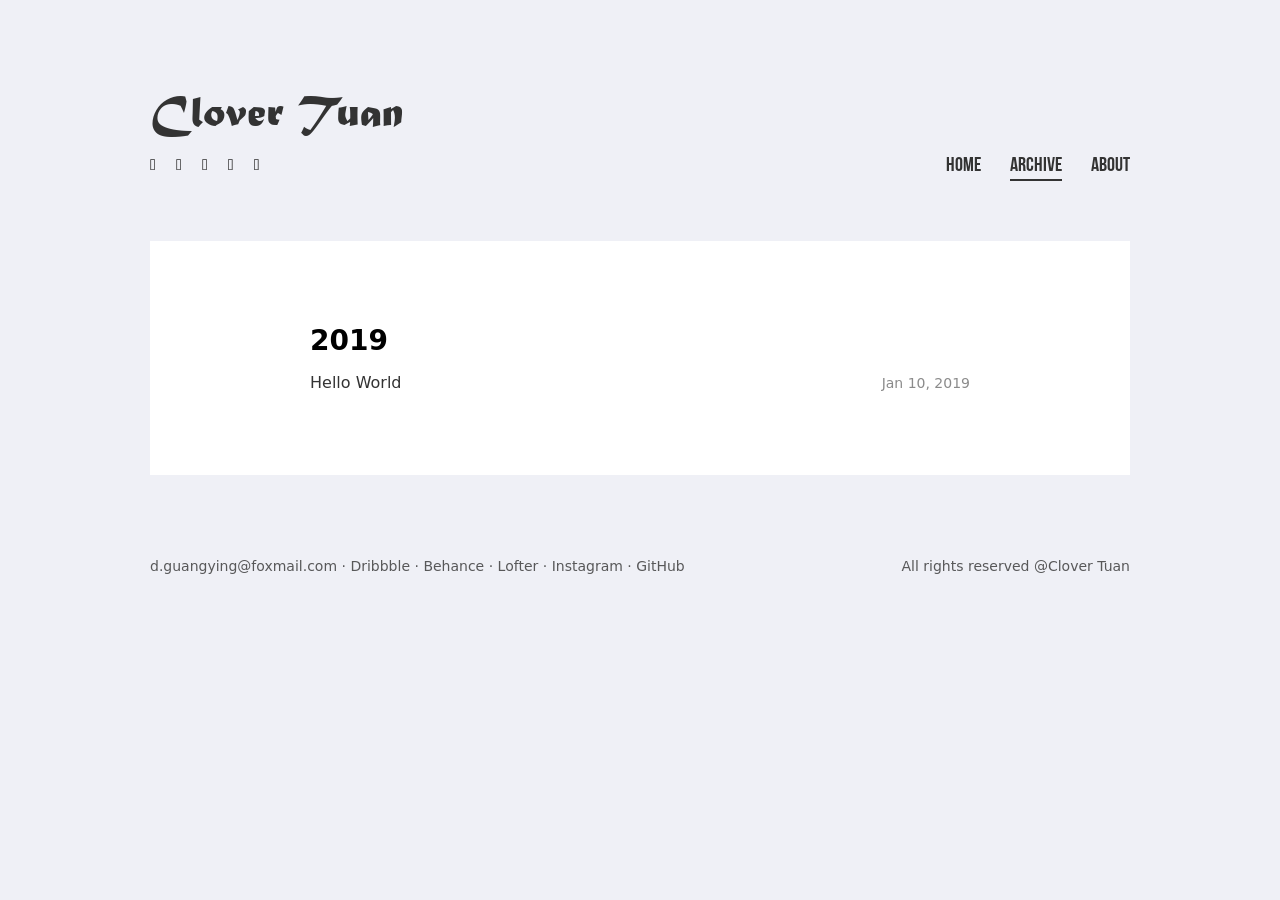
==== archives/index.html @ af70321d "Site updated: 2019-01-10 05:11:15" ====
<!DOCTYPE html>
<html>
<head><meta name="generator" content="Hexo 3.8.0">
  <meta charset="utf-8">
  
  <title>Archives | Without Title</title>
  <meta name="viewport" content="width=device-width, initial-scale=1, maximum-scale=1">
  <meta property="og:type" content="website">
<meta property="og:title" content="Without Title">
<meta property="og:url" content="http://yoursite.com/archives/index.html">
<meta property="og:site_name" content="Without Title">
<meta property="og:locale" content="default">
<meta name="twitter:card" content="summary">
<meta name="twitter:title" content="Without Title">
  
  <link rel="stylesheet" href="/css/index.css">
</head>
</html>
<body style="


  background-color: #eff0f6

">
  <div id="container">
    <nav id="nav">
  <header class="header">
    <a href="/" class="title">Clover Tuan</a>
  </header>
  <div class="ctnWrap">
    <div class="icons">
      
        
          
            <a href="https://dribbble.com/clovertuan" target="_blank" class="nav-icn iconfont icon-dribbble"></a>
          
        
          
            <a href="https://www.behance.net/clovertuan" target="_blank" class="nav-icn iconfont icon-behance"></a>
          
        
          
            <a href="http://clovertuan.lofter.com/" target="_blank" class="nav-icn iconfont icon-lofter"></a>
          
        
          
            <a href="https://www.instagram.com/clovertuan/" target="_blank" class="nav-icn iconfont icon-instagram"></a>
          
        
          
            <a href="https://github.com/cloverTuan" target="_blank" class="nav-icn iconfont icon-github"></a>
          
        
      
    </div>
    <div class="menu">
      
        
            <a href="/" class="nav-menu ">HOME</a>
          
        
            <a href="/archives" class="nav-menu z-active">ARCHIVE</a>
          
        
            <a href="/about" class="nav-menu ">ABOUT</a>
          
        
      
    </div>
  </div>
</nav>
    <div id="main"><section class="archive">
  
  
    <section class="archive-category">
      <h1 class="title">2019</h1>
      <ul class="menu">
        
          <li>
            <a href="/2019/01/10/hello-world/">Hello World</a>
            <span class="date">Jan 10, 2019</span>
          </li>
        
      </ul>
    </section>
  
</section>

</div>
    <footer id="footer" class="f-cf">
  d.guangying@foxmail.com
  
    
      
        · <a href="https://dribbble.com/clovertuan" target="_blank" class="nav-icn">Dribbble</a>
      
    
      
        · <a href="https://www.behance.net/clovertuan" target="_blank" class="nav-icn">Behance</a>
      
    
      
        · <a href="http://clovertuan.lofter.com/" target="_blank" class="nav-icn">Lofter</a>
      
    
      
        · <a href="https://www.instagram.com/clovertuan/" target="_blank" class="nav-icn">Instagram</a>
      
    
      
        · <a href="https://github.com/cloverTuan" target="_blank" class="nav-icn">GitHub</a>
      
    
  
  <span class="copyright">All rights reserved @Clover Tuan</span>
</footer>
  </div>
</body>
</html>
---- css/index.css ----
@import url(reset.css);
#container {
  max-width: 980px;
  margin: 90px auto 75px;
  padding: 0 15px; }
  @media screen and (max-width: 600px) {
    #container {
      margin-top: 20px;
      margin-bottom: 20px; } }

#panel {
  background-color: white; }

a {
  color: #333;
  text-decoration: none; }
  a:hover {
    opacity: .7; }

body {
  font-family: -apple-system, system-ui, "Helvetica Neue", "PingFang SC", "Microsoft YaHei", "Source Han Sans SC", "Noto Sans CJK SC", "WenQuanYi Micro Hei", sans-serif; }

@font-face {
  font-family: 'BebasNeue';
  src: url("/fonts/BebasNeue.otf"); }

@font-face {
  font-family: 'MaturaScriptCapitals';
  src: url("/fonts/MaturaMTScriptCapitals.ttf"); }

@font-face {
  font-family: 'iconfont';
  /* project id 861369 */
  src: url("//at.alicdn.com/t/font_861369_9voy0xmnmvl.eot");
  src: url("//at.alicdn.com/t/font_861369_9voy0xmnmvl.eot?#iefix") format("embedded-opentype"), url("//at.alicdn.com/t/font_861369_9voy0xmnmvl.woff") format("woff"), url("//at.alicdn.com/t/font_861369_9voy0xmnmvl.ttf") format("truetype"), url("//at.alicdn.com/t/font_861369_9voy0xmnmvl.svg#iconfont") format("svg"); }

.iconfont {
  font-family: "iconfont" !important;
  font-size: 16px;
  font-style: normal;
  -webkit-font-smoothing: antialiased;
  -webkit-text-stroke-width: 0.2px;
  -moz-osx-font-smoothing: grayscale; }
  .iconfont.icon-behance::before {
    content: '\e919'; }
  .iconfont.icon-lofter::before {
    content: '\e63c'; }
  .iconfont.icon-instagram::before {
    content: '\e626'; }
  .iconfont.icon-dribbble::before {
    content: '\e6c3'; }
  .iconfont.icon-github::before {
    content: '\e799'; }
  .iconfont.icon-arrow-left::before {
    content: '\e91a'; }
  .iconfont.icon-arrow-right::before {
    content: '\e636'; }

.f-fl {
  float: left; }

.f-fr {
  float: right; }

.f-cf::after {
  content: '';
  display: block;
  height: 0;
  visibility: hidden;
  clear: both; }

#nav {
  margin-bottom: 64px; }
  #nav > .header {
    margin-bottom: 10px; }
    #nav > .header > .title {
      font-size: 45px;
      line-height: 53px;
      color: #333;
      font-family: MaturaScriptCapitals; }
      #nav > .header > .title:hover {
        opacity: .7; }
  #nav > .ctnWrap {
    display: flex;
    flex-wrap: wrap;
    justify-content: space-between; }
    #nav > .ctnWrap > .menu {
      text-align: right; }
    @media screen and (max-width: 600px) {
      #nav > .ctnWrap {
        flex-direction: column; }
        #nav > .ctnWrap > .menu {
          text-align: center;
          margin-top: 10px; } }
  #nav .nav-menu {
    font-family: BebasNeue;
    font-size: 20px;
    line-height: 24px;
    color: #333;
    margin-left: 24px; }
    #nav .nav-menu:first-child {
      margin-left: 0; }
    #nav .nav-menu.z-active {
      position: relative; }
      #nav .nav-menu.z-active::after {
        content: '';
        position: absolute;
        left: 0;
        right: 0;
        bottom: -4px;
        height: 2px;
        background-color: #333; }
    @media screen and (max-width: 600px) {
      #nav .nav-menu {
        margin-left: 10px;
        font-size: 18px; } }
  #nav .nav-icn {
    margin-right: 15px;
    line-height: 24px; }
    #nav .nav-icn:last-child {
      margin-right: 0; }
  @media screen and (max-width: 600px) {
    #nav {
      text-align: center;
      margin-bottom: 20px; }
      #nav > .ctnWrap {
        justify-content: space-around; } }

#footer {
  margin-top: 80px;
  font-size: 14px;
  line-height: 22px;
  opacity: 0.8;
  color: #333; }
  #footer .copyright {
    float: right; }
  @media screen and (max-width: 800px) {
    #footer {
      margin-top: 20px;
      text-align: center; }
      #footer .copyright {
        display: block;
        float: none; } }

.pagination {
  padding: 20px;
  background-color: white;
  text-align: center; }
  .pagination > .prev, .pagination > .next {
    margin: 0 10px; }
  .pagination > .page-number {
    margin: 0 10px; }
    .pagination > .page-number.current {
      text-decoration: underline; }

.project-card {
  display: flex;
  justify-content: space-between;
  align-items: center;
  padding: 80px 100px;
  margin: 40px 0;
  background-color: white;
  color: #333; }
  .project-card > .imgWrap {
    width: 320px;
    height: 240px;
    margin-right: 40px;
    background-color: #f8f8f8; }
    .project-card > .imgWrap > img {
      width: 100%;
      height: 100%; }
  .project-card > .ctnWrap {
    flex: 1; }
    .project-card > .ctnWrap > .title {
      font-weight: 600;
      font-size: 28px;
      line-height: 40px; }
      .project-card > .ctnWrap > .title:hover {
        opacity: 1;
        color: #f0534e; }
    .project-card > .ctnWrap > .desc {
      font-size: 16px;
      line-height: 30px;
      margin-top: 20px;
      margin-bottom: 15px; }
    .project-card > .ctnWrap > .sub {
      font-size: 16px;
      line-height: 30px;
      opacity: .5; }
  .project-card.project-card-continuous {
    flex-direction: row-reverse;
    margin: 0;
    position: relative; }
    .project-card.project-card-continuous > .imgWrap {
      margin-right: 0;
      margin-left: 40px; }
    .project-card.project-card-continuous::after {
      content: '';
      position: absolute;
      left: 100px;
      right: 100px;
      bottom: 0;
      height: 1px;
      background-color: #e5e5e5; }
    @media screen and (max-width: 600px) {
      .project-card.project-card-continuous {
        flex-direction: column;
        padding: 20px; }
        .project-card.project-card-continuous > .imgWrap {
          margin-left: 0;
          margin-bottom: 20px; }
        .project-card.project-card-continuous::after {
          left: 20px;
          right: 20px; } }
  @media screen and (max-width: 600px) {
    .project-card {
      flex-direction: column;
      padding: 20px;
      margin: 10px 0; }
      .project-card > .imgWrap {
        margin-left: 0;
        margin-right: 0;
        margin-bottom: 20px;
        width: 100%; } }

.article {
  margin: 64px 0 80px;
  padding: 80px 100px 0;
  background-color: white;
  color: #333;
  font-size: 16px;
  line-height: 30px; }
  .article > .title {
    font-size: 28px;
    line-height: 40px;
    margin-bottom: 10px;
    font-weight: 600; }
  .article > .sub {
    opacity: .5;
    margin-bottom: 20px; }
  .article > .content {
    padding-bottom: 64px; }
    .article > .content h1, .article > .content h2, .article > .content h3, .article > .content h4, .article > .content h5 {
      font-size: 24px;
      font-weight: 600;
      line-height: 40px;
      margin-bottom: 15px; }
    .article > .content p {
      font-size: 16px;
      line-height: 30px;
      margin-bottom: 15px; }
    .article > .content pre, .article > .content .highlight {
      overflow: auto;
      padding: 0;
      margin-bottom: 15px;
      color: #333;
      background: #f8f8f8; }
      .article > .content pre .gutter, .article > .content .highlight .gutter {
        text-align: right; }
        .article > .content pre .gutter pre, .article > .content .highlight .gutter pre {
          background-color: #f0f0f0;
          padding: 0 10px; }
      .article > .content pre .code, .article > .content .highlight .code {
        padding: 0 10px; }
    .article > .content ul, .article > .content ol {
      margin: 15px 0;
      margin-left: 15px; }
      .article > .content ul > li, .article > .content ol > li {
        padding-left: 20px;
        position: relative; }
        .article > .content ul > li::before, .article > .content ol > li::before {
          content: '';
          position: absolute;
          left: 0;
          top: 15px;
          margin-top: -3px;
          width: 6px;
          height: 6px;
          border-radius: 100%;
          background-color: #444; }
    .article > .content a {
      color: #f0534e; }
    .article > .content strong {
      font-weight: 600; }
    .article > .content figure > img {
      display: block; }
    .article > .content figcaption {
      font-size: 14px; }
    .article > .content blockquote {
      border-left: 4px solid #ddd;
      color: #7a7a7a;
      border-left: 5px solid #ccc;
      padding-left: 15px;
      font-size: 16px;
      margin-bottom: 15px; }
      .article > .content blockquote > :last-child {
        margin-bottom: 0; }
    .article > .content * {
      max-width: 100%; }
  .article > footer {
    padding: 40px 0;
    border-top: solid 1px #eee; }
    .article > footer > .link {
      font-size: 16px;
      line-height: 22px;
      max-width: 50%; }
  @media screen and (max-width: 600px) {
    .article {
      padding: 20px 20px 0;
      margin: 20px 0; }
      .article > footer {
        padding: 10px 0; } }

.archive {
  padding: 80px 160px;
  background-color: white; }
  @media screen and (max-width: 600px) {
    .archive {
      padding: 20px; } }

.archive-category > .title {
  font-size: 28px;
  line-height: 40px;
  font-weight: 600; }

.archive-category > .menu {
  margin-bottom: 70px; }
  .archive-category > .menu > li {
    margin-top: 10px;
    font-size: 16px;
    line-height: 24px;
    display: flex;
    justify-content: space-between;
    line-height: 24px; }
    .archive-category > .menu > li > a:hover {
      opacity: 1;
      color: #f0534e; }
    .archive-category > .menu > li > span {
      opacity: .45;
      font-size: 14px;
      min-width: 90px;
      text-align: right; }

.archive-category:last-child > .menu {
  margin-bottom: 0; }

.about {
  background-color: white;
  min-height: 300px;
  padding: 80px;
  font-size: 16px;
  line-height: 30px; }

.tagcloud {
  background-color: white;
  padding: 60px; }
  .tagcloud > a {
    display: inline-block;
    padding: 10px; }
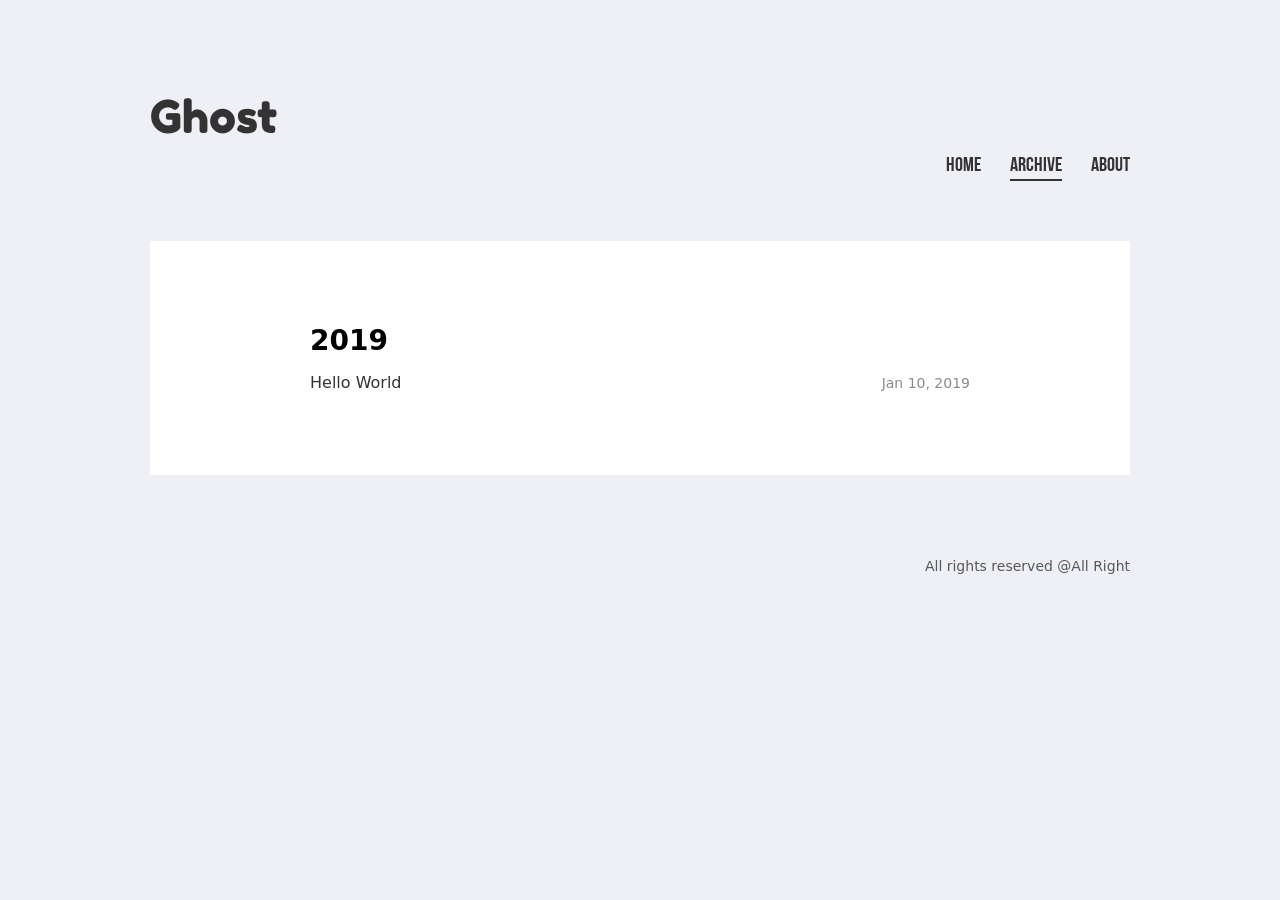
==== commit c39e046a: "Site updated: 2019-01-10 08:36:05" ====
--- a/archives/index.html
+++ b/archives/index.html
@@ -25,32 +25,10 @@
   <div id="container">
     <nav id="nav">
   <header class="header">
-    <a href="/" class="title">Clover Tuan</a>
+    <a href="/" class="title">Ghost</a>
   </header>
   <div class="ctnWrap">
     <div class="icons">
-      
-        
-          
-            <a href="https://dribbble.com/clovertuan" target="_blank" class="nav-icn iconfont icon-dribbble"></a>
-          
-        
-          
-            <a href="https://www.behance.net/clovertuan" target="_blank" class="nav-icn iconfont icon-behance"></a>
-          
-        
-          
-            <a href="http://clovertuan.lofter.com/" target="_blank" class="nav-icn iconfont icon-lofter"></a>
-          
-        
-          
-            <a href="https://www.instagram.com/clovertuan/" target="_blank" class="nav-icn iconfont icon-instagram"></a>
-          
-        
-          
-            <a href="https://github.com/cloverTuan" target="_blank" class="nav-icn iconfont icon-github"></a>
-          
-        
       
     </div>
     <div class="menu">
@@ -88,31 +66,9 @@
 
 </div>
     <footer id="footer" class="f-cf">
-  d.guangying@foxmail.com
   
-    
-      
-        · <a href="https://dribbble.com/clovertuan" target="_blank" class="nav-icn">Dribbble</a>
-      
-    
-      
-        · <a href="https://www.behance.net/clovertuan" target="_blank" class="nav-icn">Behance</a>
-      
-    
-      
-        · <a href="http://clovertuan.lofter.com/" target="_blank" class="nav-icn">Lofter</a>
-      
-    
-      
-        · <a href="https://www.instagram.com/clovertuan/" target="_blank" class="nav-icn">Instagram</a>
-      
-    
-      
-        · <a href="https://github.com/cloverTuan" target="_blank" class="nav-icn">GitHub</a>
-      
-    
   
-  <span class="copyright">All rights reserved @Clover Tuan</span>
+  <span class="copyright">All rights reserved @All Right</span>
 </footer>
   </div>
 </body>
